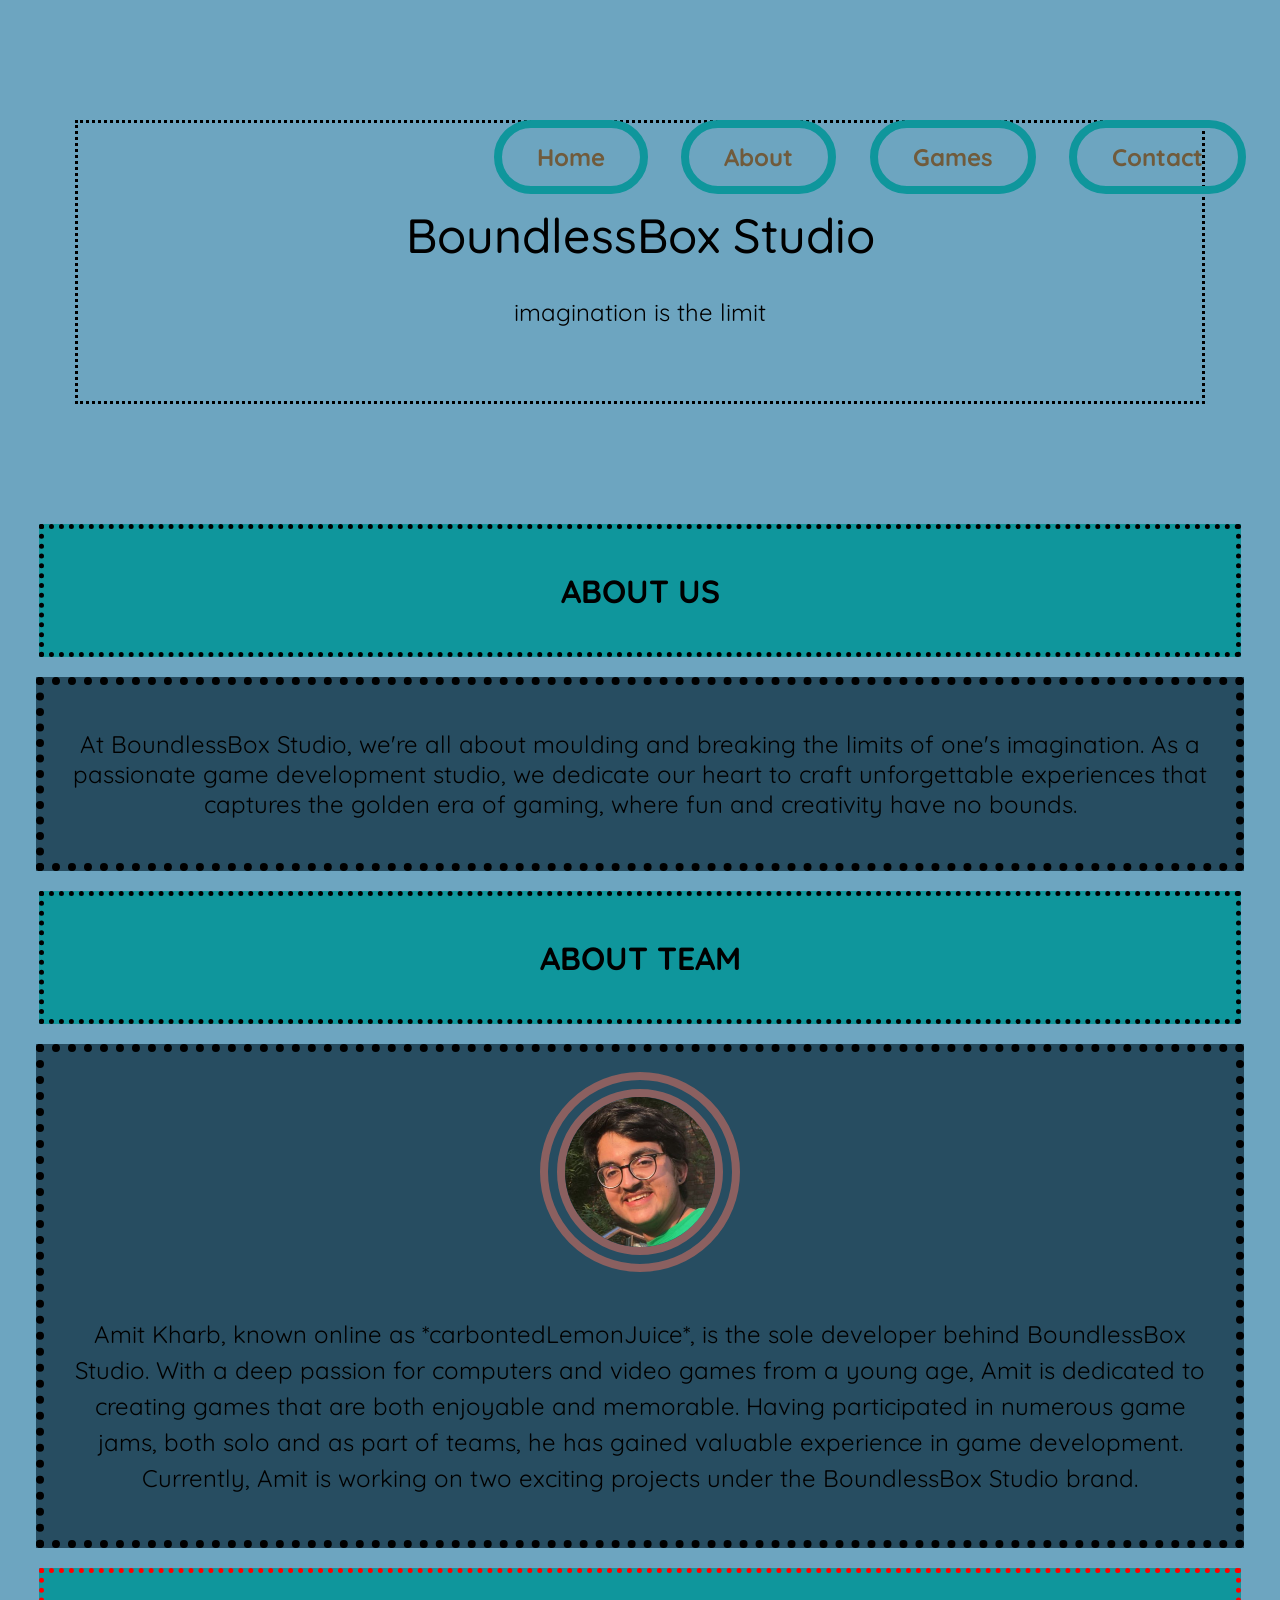
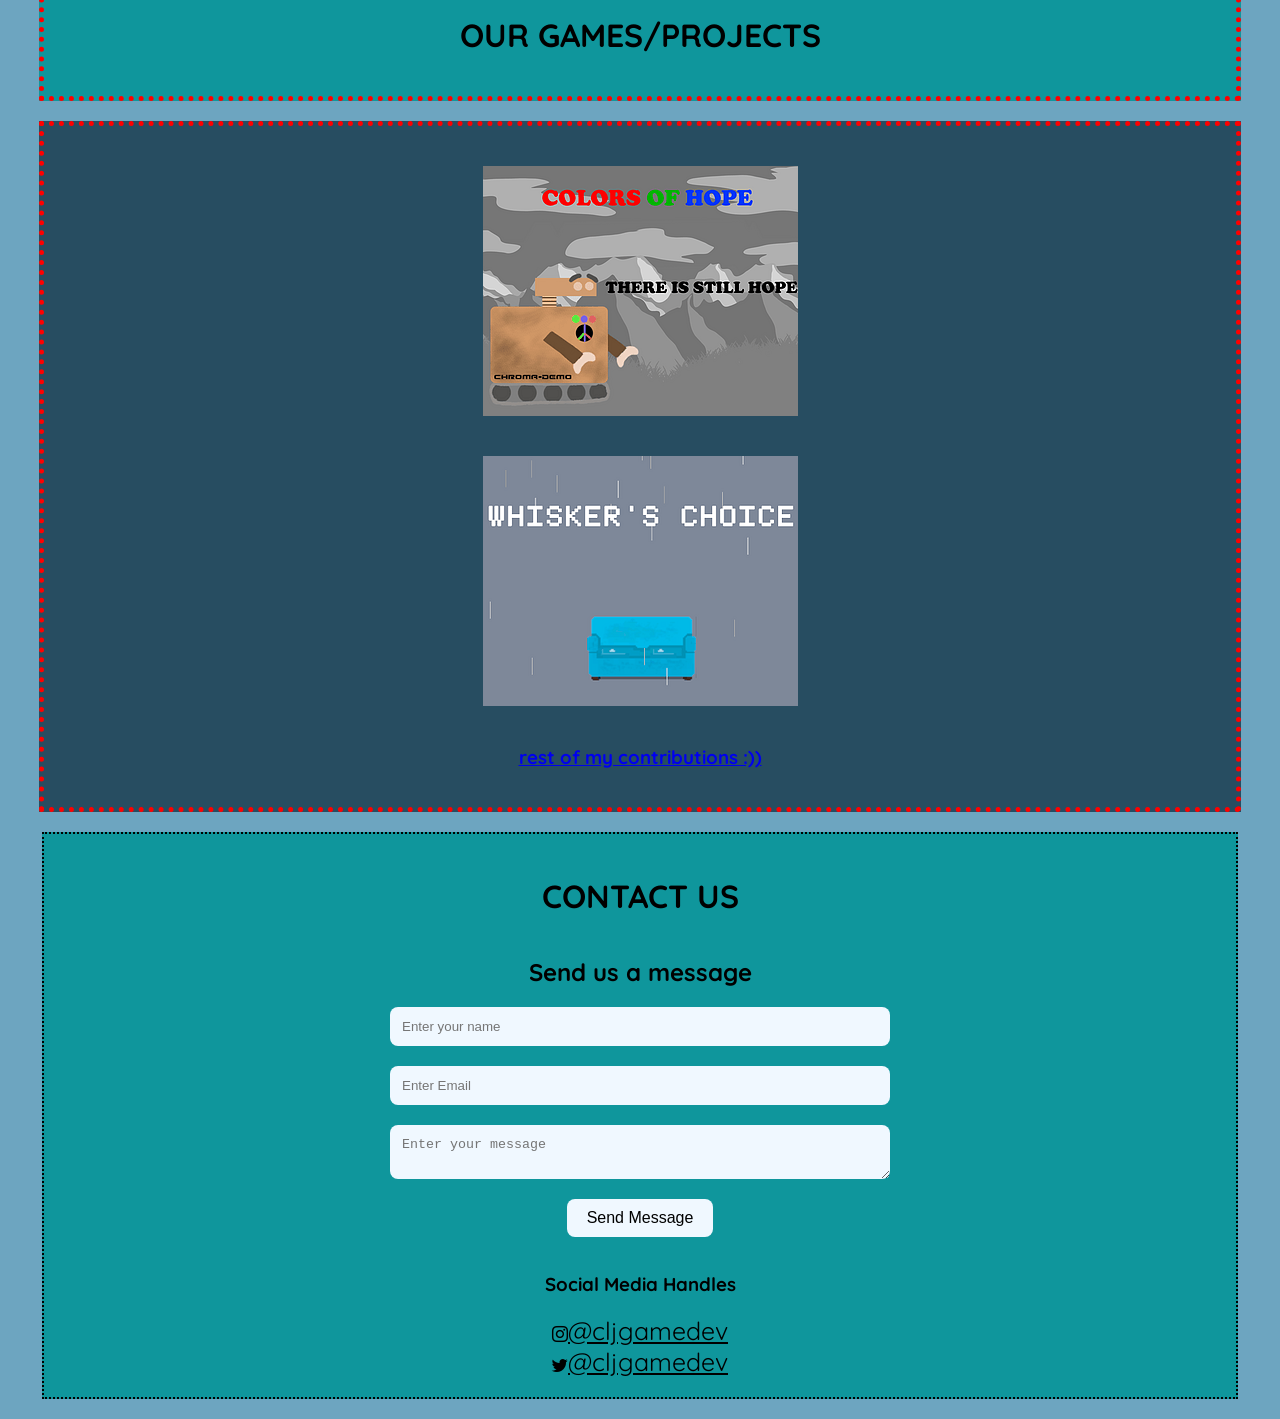
==== tempWeb/index.html @ 84e8f89e "major changes -made responsive" ====
<html>
    <head>
        <meta charset="UTF-8">
        <meta name="viewport" content="width=device-width, initial-scale=1.0">
        <link rel="stylesheet" href="style.css">
        <link rel="preconnect" href="https://fonts.googleapis.com">
        <link rel="preconnect" href="https://fonts.gstatic.com" crossorigin>
        <link href="https://fonts.googleapis.com/css2?family=Quicksand:wght@300..700&display=swap" rel="stylesheet">
        <link rel="stylesheet" href="https://cdn.jsdelivr.net/npm/bootstrap-icons@1.5.0/font/bootstrap-icons.css">
        <title>BoundlessBox Studio</title>
    </head>
    <body>

        <map name="colorsOfHope">
            <area shape="default" href="https://carbonatedlemonjuice.itch.io/colors-of-hope" alt="https://carbonatedlemonjuice.itch.io/">
        </map>
        <map name="wcMap">
            <area shape="default" href="https://carbonatedlemonjuice.itch.io/whiskers-choice" alt="https://carbonatedlemonjuice.itch.io/">
        </map>

        <div class="topnav">
            <a class="ele" class="ele" href="#contactt">Contact</a>
            <a class="ele" href="#games">Games</a>
            <a class="ele" href="#about">About</a>
            <a class="ele" href="#home">Home</a>
        </div>

        <div class="welcome block">
            <h1>BoundlessBox Studio</h1>
            <p>imagination is the limit</p>
        </div>
        
        <div class="about blockL">
            <h1>ABOUT US</h1>
        </div>

        <div id="about" class="aboutUs blockL">
            <p>At BoundlessBox Studio, we're all about moulding and breaking the limits of one's imagination.
                As a passionate game development studio, we dedicate our heart to craft unforgettable 
                experiences that captures the golden era of gaming, where fun and creativity have no bounds. 
            </p>
        </div>

        <div class="aboutTeam blockR">
            <h1>ABOUT TEAM</h1>
        </div>

        <div class="teamInfo blockR">
            <img src="pic2.png" alt="image not supported" class="profilePic">
            <p>Amit Kharb, known online as *carbontedLemonJuice*, 
                is the sole developer behind BoundlessBox Studio. 
                With a deep passion for computers and video games from a young age, 
                Amit is dedicated to creating games that are both enjoyable and memorable. 
                Having participated in numerous game jams, both solo and as part of teams, 
                he has gained valuable experience in game development. 
                Currently, Amit is working on two exciting projects under the BoundlessBox Studio brand. 
            </p>
        </div>

        <div id="games" class="gamesLogo blockL">
            <h1>OUR GAMES/PROJECTS</h1>
        </div>

        <div class="games blockL">
            <a href="https://carbonatedlemonjuice.itch.io/colors-of-hope" target="_blank">
                <div class="colorsofhope">
                    <img src="colorsofHope_cover.png" alt="colorsofhope" class="gamePic">
                    <div class="cohText">
                        <p>first project ever made, game about hope and colors</p>
                    </div>
                </div>
            </a>
            <a href="https://carbonatedlemonjuice.itch.io/whiskers-choice" target="_blank">
                <div class="whiskerschoice">
                    <img src="whiskersChoice_pic.png" alt="whiskerschoice" class="gamePic">
                    <div class="wcText">
                        <p>choice based game made in black cat jam 2024</p>
                    </div>
                </div>
            </a>
            <div class="itch">
                <a href="https://carbonatedlemonjuice.itch.io/" target="_blank"><h3>rest of my contributions :))</h3></a>
            </div>
        </div>
        <div class="containe blockR" id="contactt">
            <div class="conus"><h1>CONTACT US</h1></div>
            <div class="contact-wrapper">
                <div class="contact-form">
                    <h2>Send us a message</h2>
                    <form>
                        <div class="form-group">
                            <input type="text" name="name" placeholder="Enter your name" required>
                        </div>
                        <div class="form-group">
                            <input type="text" name="email" placeholder="Enter Email" required>
                        </div>
                        <div class="form-group">
                            <textarea name="message" placeholder="Enter your message" required></textarea>
                        </div>
                        <button type="submit" id="">Send Message</button>
                    </form>
                </div>
                <div class="contat-info">
                    <h3>Social Media Handles</h3>
                    <i class="bi bi-instagram" ></i><a href="https://www.instagram.com/cljgamedev/" target="_blank" class="links">@cljgamedev</a><br>
                    <i class="bi-twitter" ></i><a href="https://x.com/cljgamedev" target="_blank" class="links">@cljgamedev</a>
                </div>
            </div>
        </div>
    </body>
</html>
---- tempWeb/style.css ----
/* General Styles */
html {
    scroll-behavior: smooth;
}

body {
    background-color: #6da5c0;
    margin: 0;
    padding: 0;
    font-family: "Quicksand", serif;
}

a.ele {
    border: #0F969C;
    border-width: 0.5cap;
    border-style: solid;
}

.topnav a {
    float: right;
    color: #705b3c;
    text-align: center;
    border-radius: 20cap;
    padding: 14px 35px;
    text-decoration: none;
    font-size: 1.5rem;
    font-weight: 900;
    margin-right: 2cap;
    opacity: 1;
    animation: fadeIn 1.8s;
}

.topnav a:hover {
    color: black;
    background-color: #0F969C;
}

.links {
    font-family: "Quicksand", serif;
}

/* Welcome Section */
.welcome {
    font-family: "Quicksand", serif;
    margin: 120px auto;
    text-align: center;
    padding: 50px;
    width: 80%;
    border-style: dotted;
}

.welcome h1 {
    font-size: 3rem;
    font-weight: 500;
}

.welcome p {
    font-size: 1.5rem;
}

/* About Section */
.about, .aboutTeam {
    background-color: #0F969C;
    border: black dotted 0.5cap;
    width: 90%;
    margin: 20px auto;
    padding: 20px;
    text-align: center;
}

.aboutUs, .teamInfo {
    background-color: #274D61;
    border: black dotted 0.5cap;
    width: 90%;
    margin: 20px auto;
    padding: 20px;
    text-align: center;
    font-size: 1.5rem;
}

.teamInfo {
    display: flex;
    flex-direction: column;
    align-items: center;
}

.teamInfo img {
    border: rgb(139, 96, 96) double 1.5cap;
    border-radius: 50%;
    width: 150px;
    height: 150px;
    margin-bottom: 20px;
}

.teamInfo p {
    font-size: 1.5rem;
    line-height: 1.5;
}

/* Games Section */
.gamesLogo {
    background-color: #0F969C;
    border: rgb(255, 0, 0) dotted 0.5cap;
    width: 90%;
    margin: 20px auto;
    padding: 20px;
    text-align: center;
}

.games {
    display: flex;
    flex-direction: column;
    align-items: center;
    background-color: #274D61;
    border: rgb(255, 0, 0) dotted 0.5cap;
    width: 90%;
    margin: 20px auto;
    padding: 20px;
}

.gamePic {
    max-width: 100%;
    height: auto;
}

.colorsofhope, .whiskerschoice {
    position: relative;
    margin: 20px 0;
    text-align: center;
}

.cohText, .wcText {
    position: absolute;
    top: 50%;
    left: 50%;
    transform: translate(-50%, -50%);
    opacity: 0;
    transition: opacity 0.5s ease;
}

.colorsofhope:hover .cohText, .whiskerschoice:hover .wcText {
    opacity: 1;
}

/* Contact Section */
.containe {
    background-color: #0F969C;
    border: 0.25cap dotted black;
    width: 90%;
    margin: 20px auto;
    padding: 20px;
    text-align: center;
}

.contact-wrapper {
    display: flex;
    flex-direction: column;
    align-items: center;
}

.contact-form {
    width: 100%;
    max-width: 500px;
}

.form-group {
    margin-bottom: 20px;
}

input, textarea {
    width: 100%;
    padding: 12px;
    border-radius: 8px;
    border: none;
    background-color: aliceblue;
}

button {
    background-color: aliceblue;
    font-size: 1rem;
    padding: 10px 20px;
    border: none;
    border-radius: 8px;
    cursor: pointer;
}

/* Responsive Media Queries */
@media (max-width: 768px) {
    .topnav a {
        font-size: 1.2rem;
        padding: 10px 20px;
    }

    .welcome h1 {
        font-size: 2rem;
    }

    .welcome p {
        font-size: 1.2rem;
    }

    .teamInfo p .aboutUs p {
        font-size: 1rem;
    }

    .gamesLogo h1 {
        font-size: 1.5rem;
    }

    .contact-form h2 {
        font-size: 1.5rem;
    }
}

@media (max-width: 480px) {
    .topnav a {
        font-size: 1rem;
        padding: 8px 16px;
    }

    .welcome h1 {
        font-size: 1.5rem;
    }

    .welcome p {
        font-size: 1rem;
    }

    /* .teamInfo p {
        font-size: 0.9rem;
    } */

    .gamesLogo h1 {
        font-size: 1.2rem;
    }

    .contact-form h2 {
        font-size: 1.2rem;
    }
}

.links {
    transition: .5 ease;
    font-size: 25px;
    color: black;
}

.links:hover {
    animation: fontIncrease 0.25s;
    font-size: 30px;
    color: aqua;
}

.blockL {
    animation: appearLeft linear;
    animation-timeline: view();
    animation-range: entry 0% cover 40%;
}

.blockR {
    animation: appearRight linear;
    animation-timeline: view();
    animation-range: entry 0% cover 40%;
}

@keyframes fontIncrease {
    from { font-size: 25px; }
    to { font-size: 30px; }
}

@keyframes appearLeft {
    from {
        opacity: 0;
        transform: translateX(-100px);
    }

    to {
        opacity: 1;
        transform: translateX(0);
    }
}

@keyframes appearRight {
    from {
        opacity: 0;
        transform: translateX(100px);
    }

    to {
        opacity: 1;
        transform: translateX(0);
    }
}

@keyframes fadeIn {
    from { opacity: 0; margin-top: 2.5cap;}
    to { opacity: 1; margin-top: 0cap;}
}
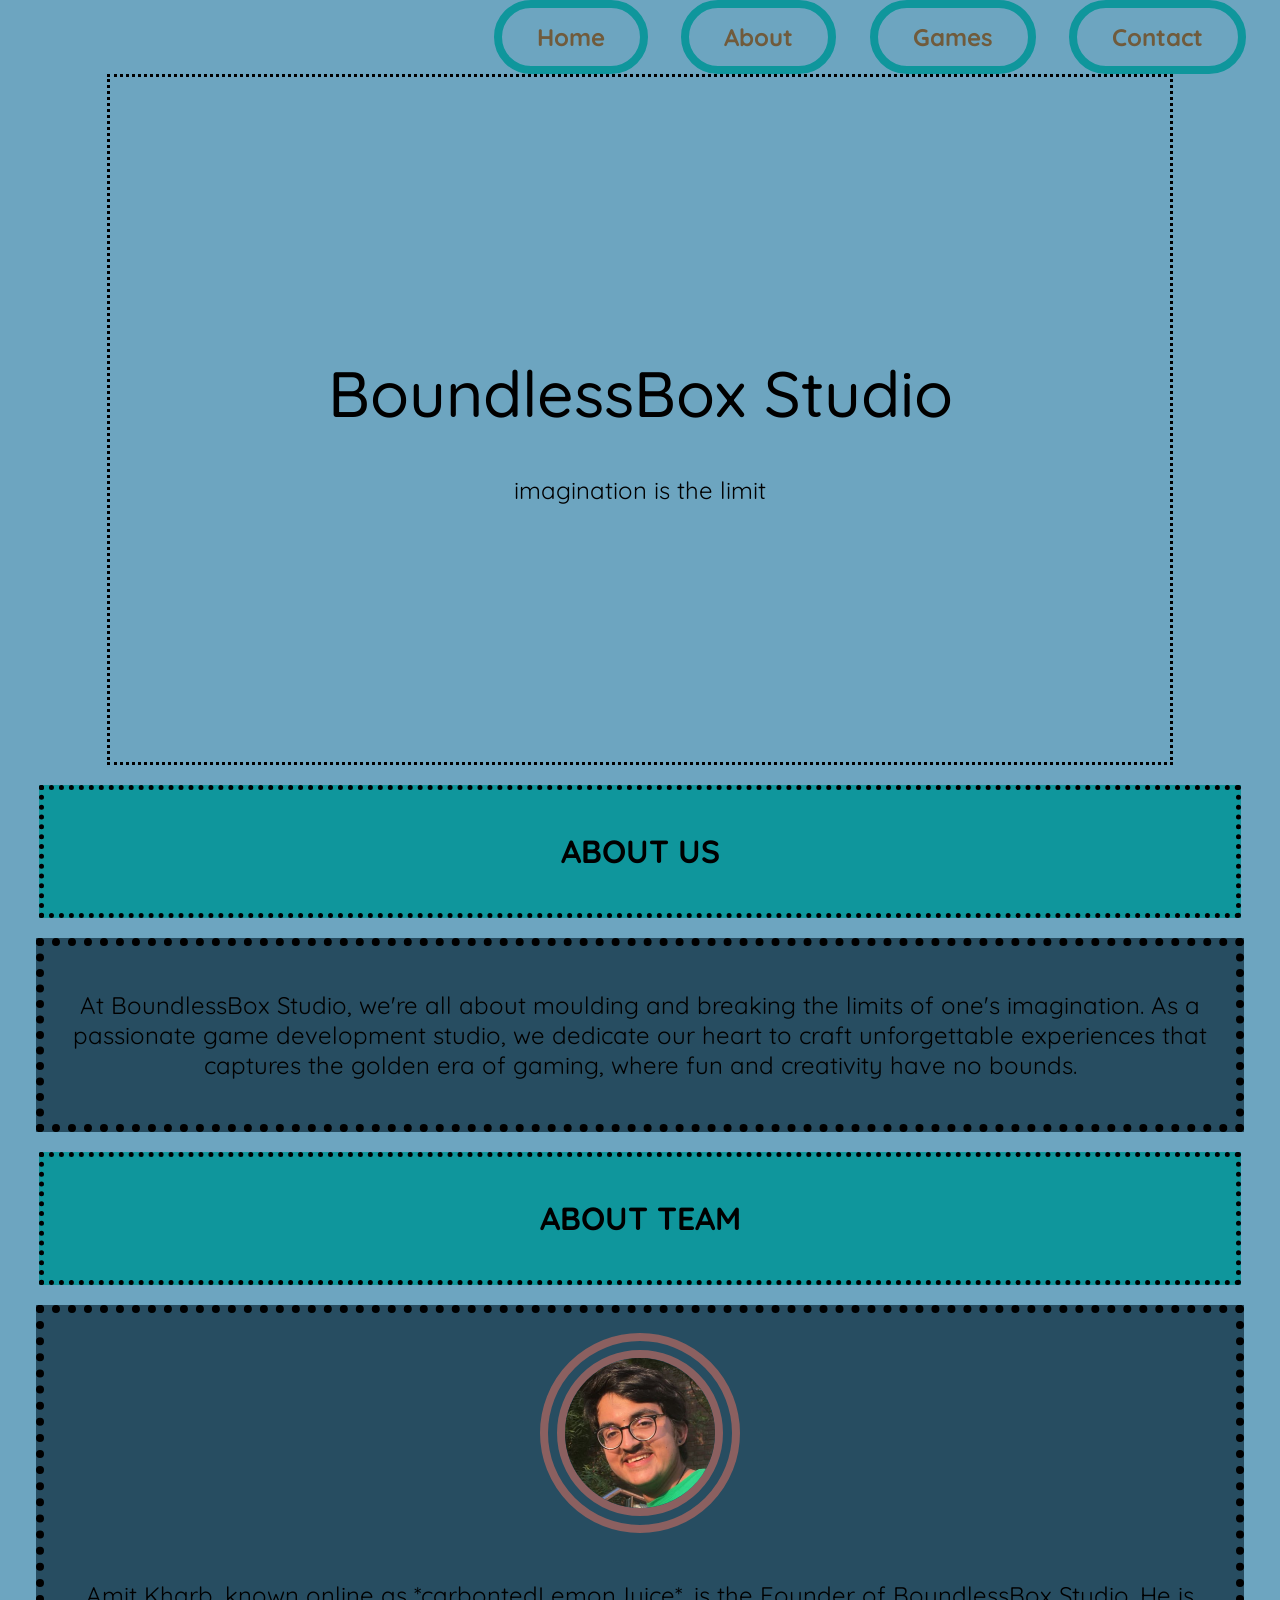
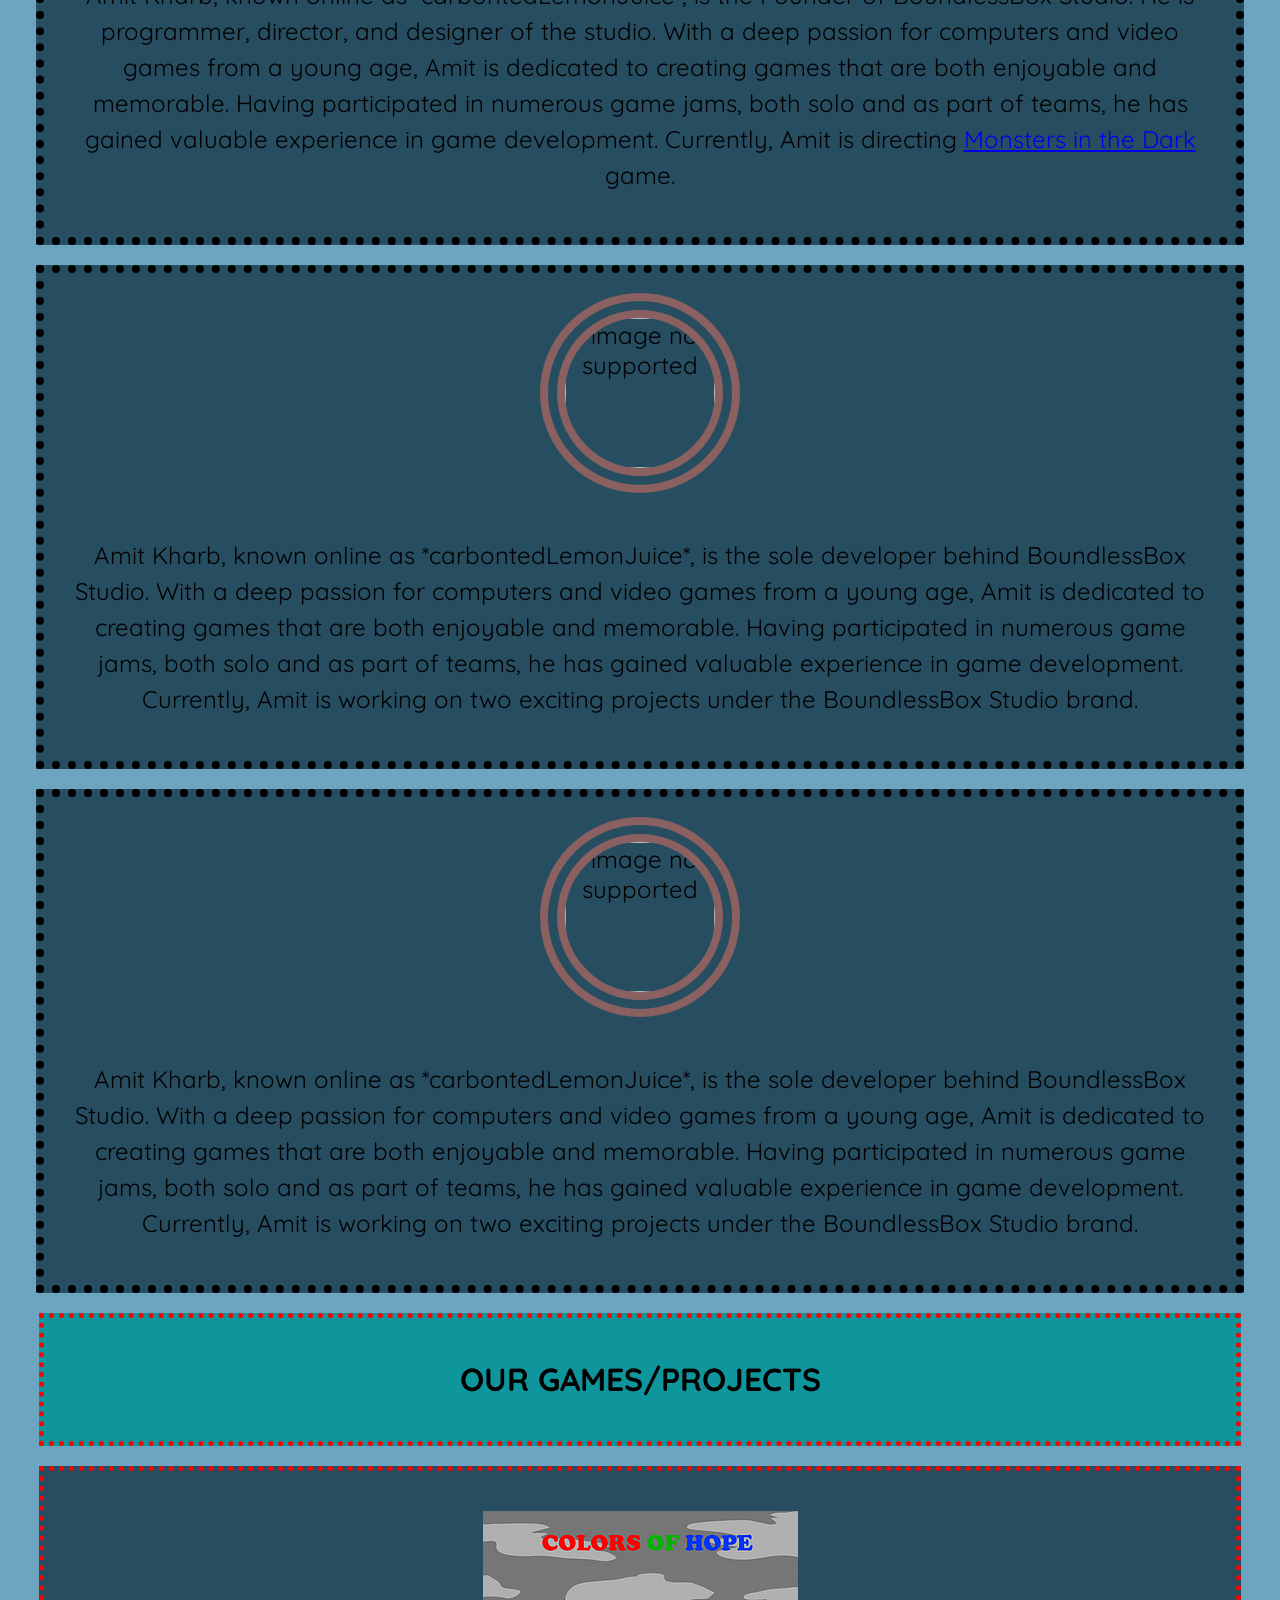
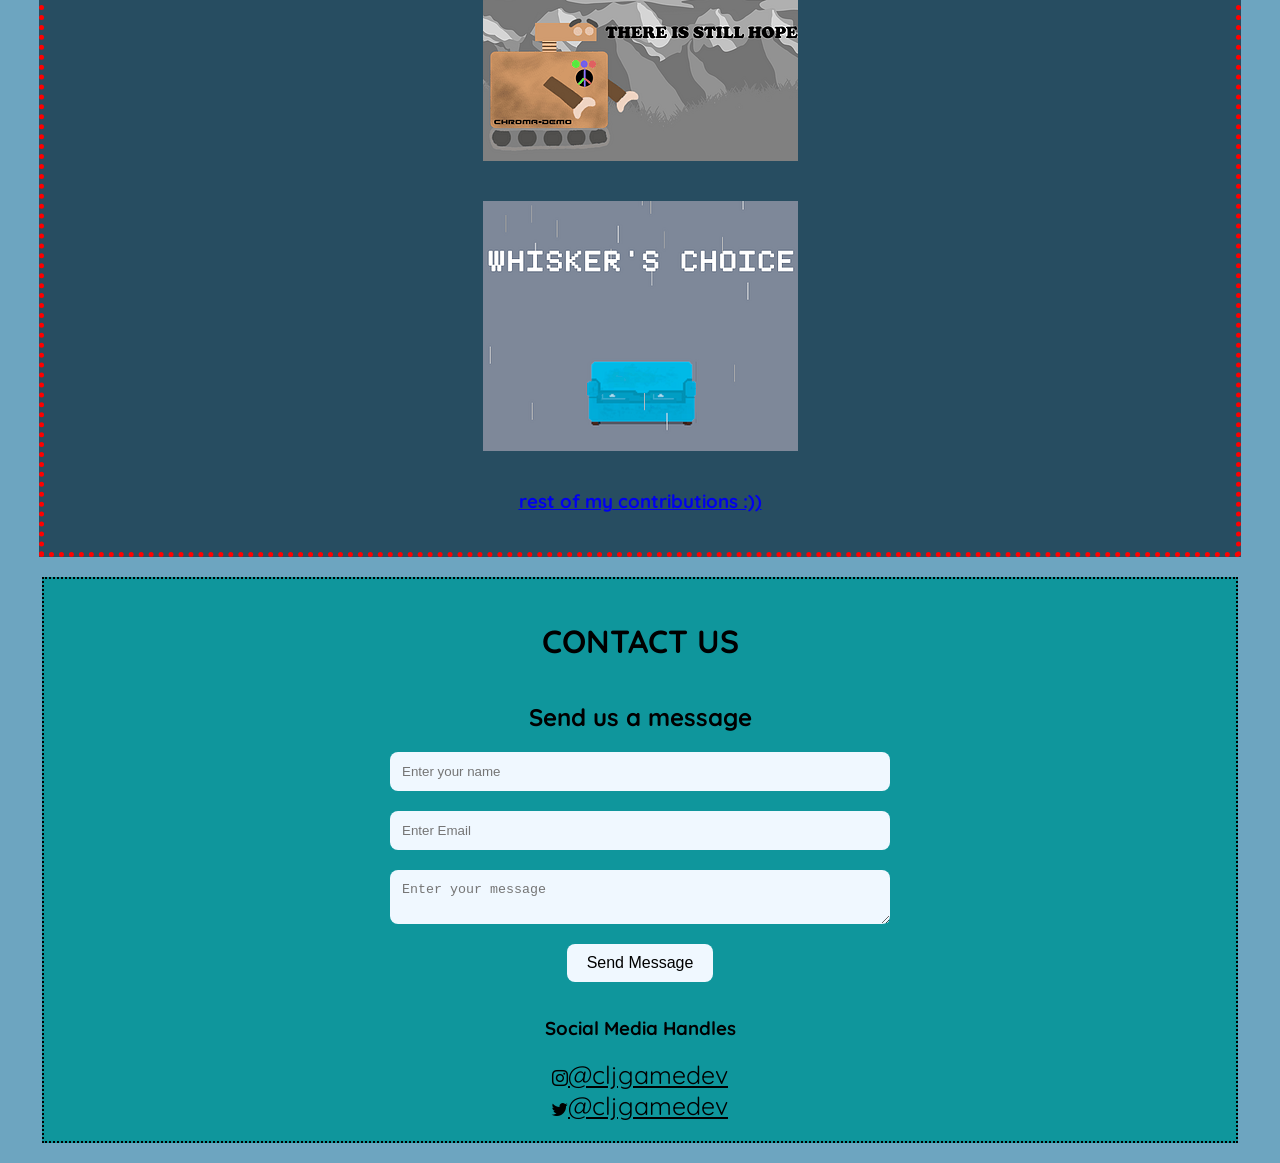
==== commit 6000edc6: "few changes -added monsters the dark page -content page for other members" ====
--- a/tempWeb/index.html
+++ b/tempWeb/index.html
@@ -26,8 +26,8 @@
         </div>
 
         <div class="welcome block">
-            <h1>BoundlessBox Studio</h1>
-            <p>imagination is the limit</p>
+            <h1 class="welcomeText">BoundlessBox Studio</h1>
+            <p class="welcomeText">imagination is the limit</p>
         </div>
         
         <div class="about blockL">
@@ -48,12 +48,34 @@
         <div class="teamInfo blockR">
             <img src="pic2.png" alt="image not supported" class="profilePic">
             <p>Amit Kharb, known online as *carbontedLemonJuice*, 
-                is the sole developer behind BoundlessBox Studio. 
+                is the Founder of BoundlessBox Studio. He is programmer, director, and designer of the studio. 
                 With a deep passion for computers and video games from a young age, 
                 Amit is dedicated to creating games that are both enjoyable and memorable. 
                 Having participated in numerous game jams, both solo and as part of teams, 
                 he has gained valuable experience in game development. 
-                Currently, Amit is working on two exciting projects under the BoundlessBox Studio brand. 
+                Currently, Amit is directing <a href="mitd.html" target="_blank">Monsters in the Dark</a> game.
+            </p>
+        </div>
+        <div class="teamInfo blockL">
+            <img src="assets/images/pic2.png" alt="image not supported" class="profilePic">
+            <p>Amit Kharb, known online as *carbontedLemonJuice*, 
+            is the sole developer behind BoundlessBox Studio. 
+            With a deep passion for computers and video games from a young age, 
+            Amit is dedicated to creating games that are both enjoyable and memorable. 
+            Having participated in numerous game jams, both solo and as part of teams, 
+            he has gained valuable experience in game development. 
+            Currently, Amit is working on two exciting projects under the BoundlessBox Studio brand. 
+            </p>
+        </div>
+        <div class="teamInfo blockR">
+            <img src="assets/images/pic2.png" alt="image not supported" class="profilePic">
+            <p>Amit Kharb, known online as *carbontedLemonJuice*, 
+            is the sole developer behind BoundlessBox Studio. 
+            With a deep passion for computers and video games from a young age, 
+            Amit is dedicated to creating games that are both enjoyable and memorable. 
+            Having participated in numerous game jams, both solo and as part of teams, 
+            he has gained valuable experience in game development. 
+            Currently, Amit is working on two exciting projects under the BoundlessBox Studio brand. 
             </p>
         </div>
 
--- a/tempWeb/style.css
+++ b/tempWeb/style.css
@@ -42,20 +42,27 @@
 /* Welcome Section */
 .welcome {
     font-family: "Quicksand", serif;
-    margin: 120px auto;
-    text-align: center;
+    margin: auto;
+    place-content: center;
     padding: 50px;
-    width: 80%;
+    width: 75%;
+    height: 65%;
     border-style: dotted;
 }
 
 .welcome h1 {
-    font-size: 3rem;
+    font-size: 4rem;
     font-weight: 500;
 }
 
 .welcome p {
+    text-align: center;
     font-size: 1.5rem;
+}
+
+.welcomeText {
+    text-align: center;
+    vertical-align: middle;
 }
 
 /* About Section */
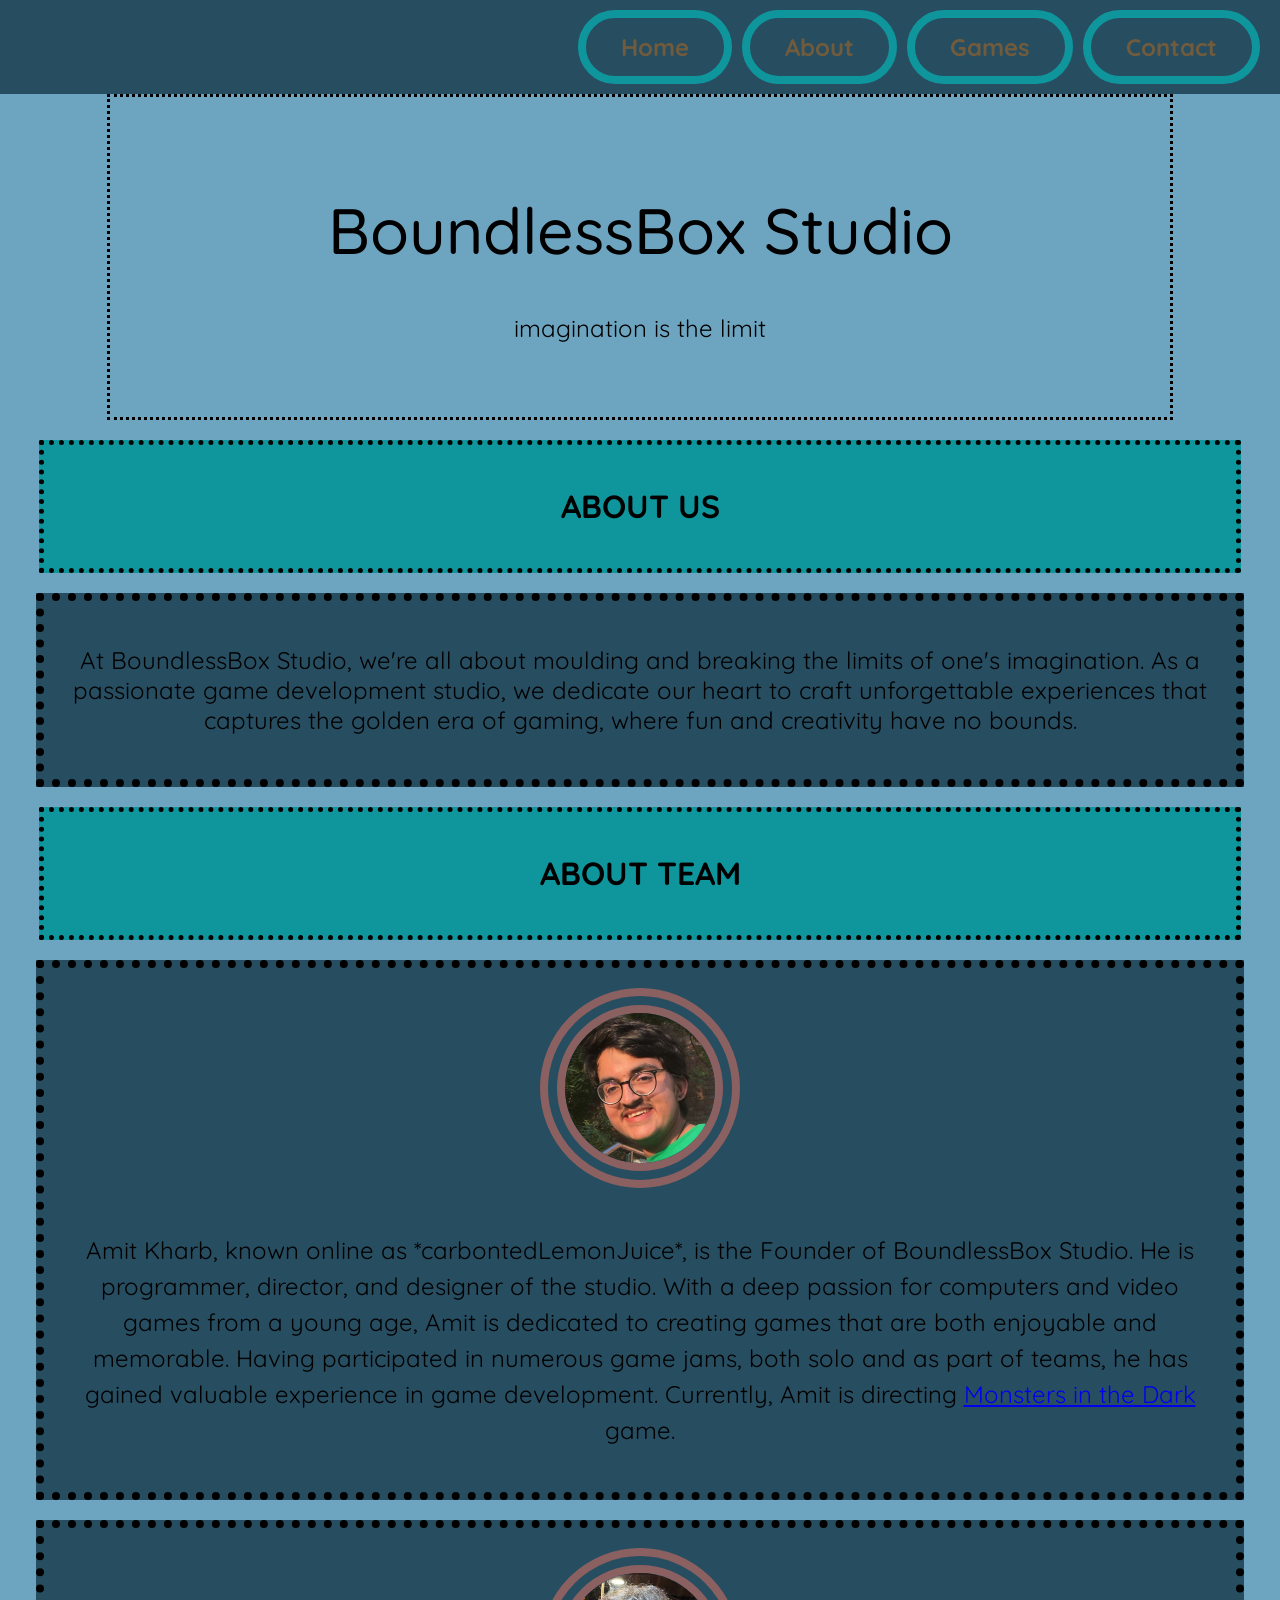
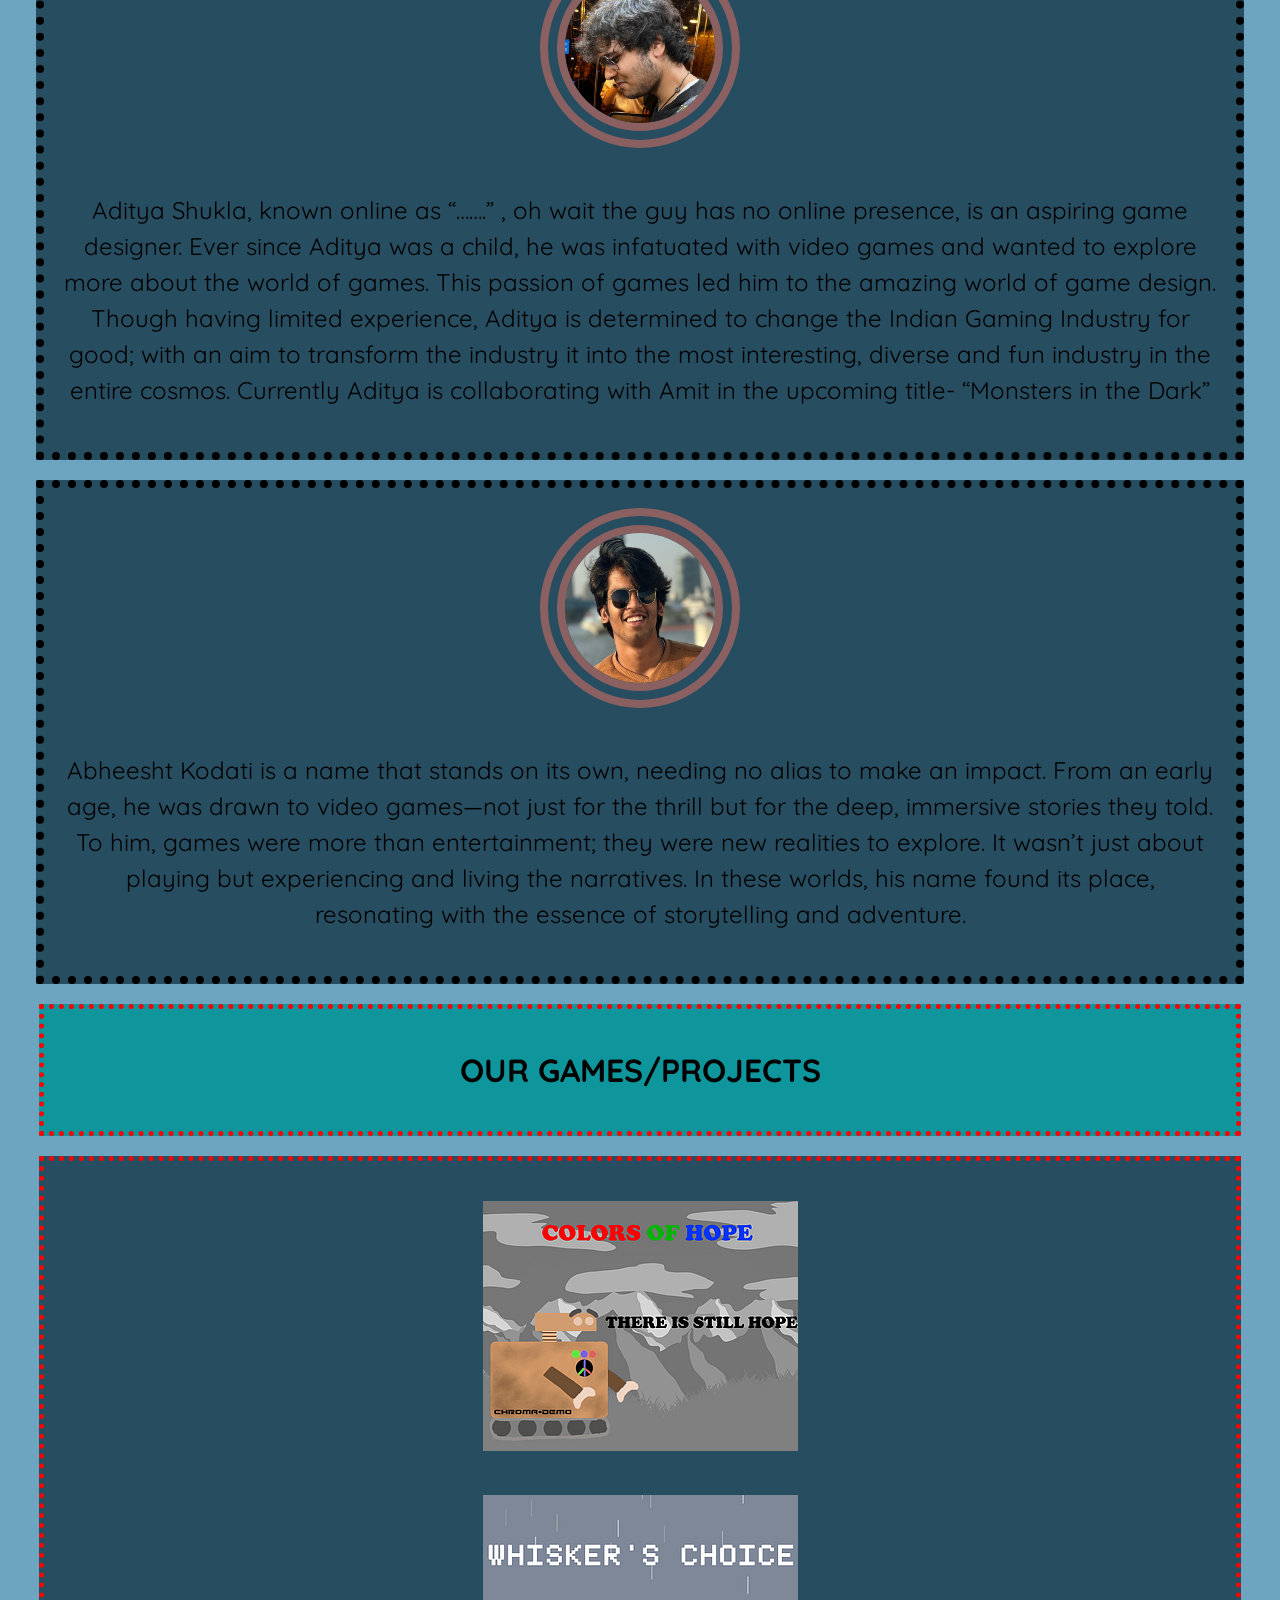
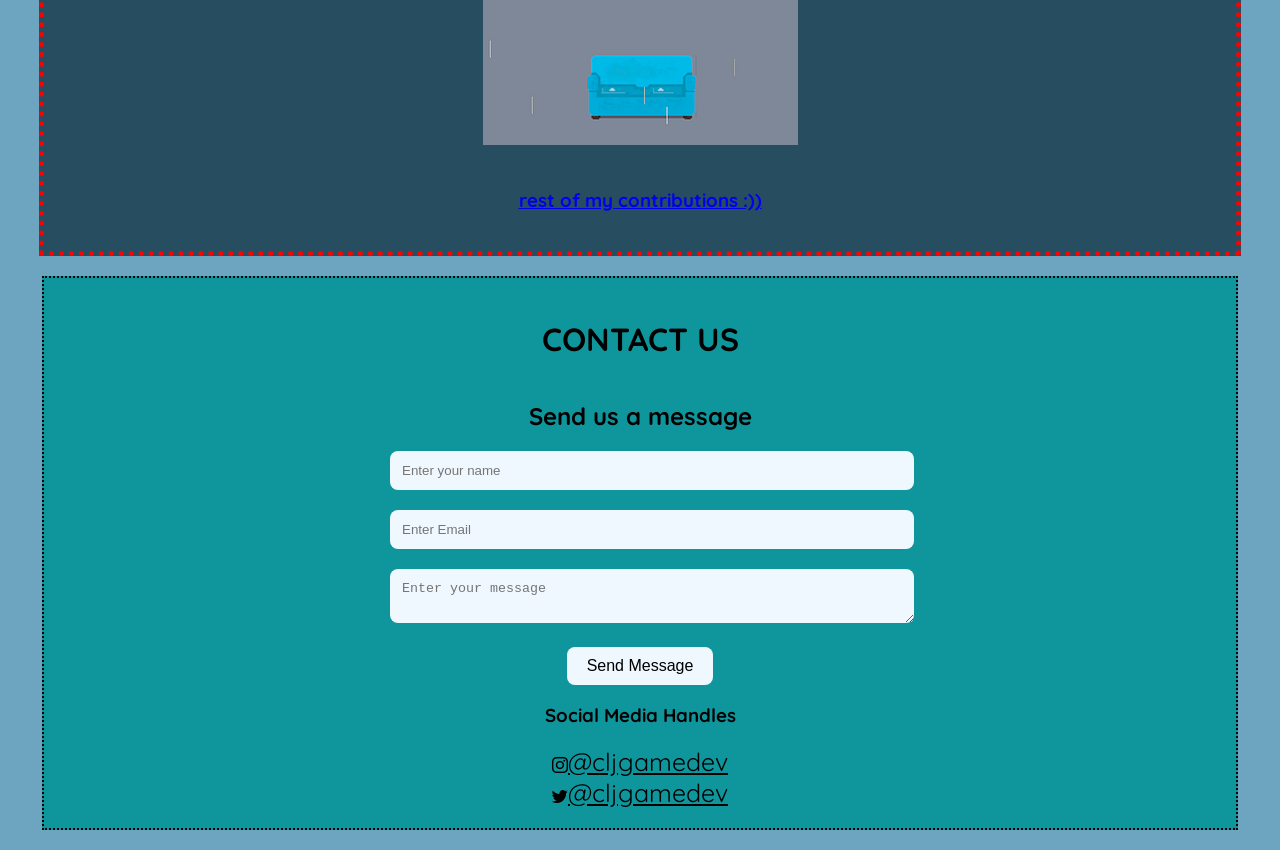
==== commit 3f61a340: "major changes -added team info -added hamburger collapse thingy" ====
--- a/tempWeb/index.html
+++ b/tempWeb/index.html
@@ -1,29 +1,28 @@
-<html>
-    <head>
-        <meta charset="UTF-8">
-        <meta name="viewport" content="width=device-width, initial-scale=1.0">
-        <link rel="stylesheet" href="style.css">
-        <link rel="preconnect" href="https://fonts.googleapis.com">
-        <link rel="preconnect" href="https://fonts.gstatic.com" crossorigin>
-        <link href="https://fonts.googleapis.com/css2?family=Quicksand:wght@300..700&display=swap" rel="stylesheet">
-        <link rel="stylesheet" href="https://cdn.jsdelivr.net/npm/bootstrap-icons@1.5.0/font/bootstrap-icons.css">
-        <title>BoundlessBox Studio</title>
-    </head>
-    <body>
-
-        <map name="colorsOfHope">
-            <area shape="default" href="https://carbonatedlemonjuice.itch.io/colors-of-hope" alt="https://carbonatedlemonjuice.itch.io/">
-        </map>
-        <map name="wcMap">
-            <area shape="default" href="https://carbonatedlemonjuice.itch.io/whiskers-choice" alt="https://carbonatedlemonjuice.itch.io/">
-        </map>
-
-        <div class="topnav">
-            <a class="ele" class="ele" href="#contactt">Contact</a>
+<!DOCTYPE html>
+<html lang="en">
+<head>
+    <meta charset="UTF-8">
+    <meta name="viewport" content="width=device-width, initial-scale=1.0">
+    <link rel="stylesheet" href="style.css">
+    <link rel="preconnect" href="https://fonts.googleapis.com">
+    <link rel="preconnect" href="https://fonts.gstatic.com" crossorigin>
+    <link href="https://fonts.googleapis.com/css2?family=Quicksand:wght@300..700&display=swap" rel="stylesheet">
+    <link rel="stylesheet" href="https://cdn.jsdelivr.net/npm/bootstrap-icons@1.5.0/font/bootstrap-icons.css">
+    <title>BoundlessBox Studio</title>
+</head>
+<body>
+    <!-- Top Navigation -->
+    <div class="topnav">
+        <div class="hamburger" onclick="toggleMenu()">
+            <i class="bi bi-list"></i> <!-- Hamburger icon -->
+        </div>
+        <div class="nav-links" id="navLinks">
+            <a class="ele" href="#home">Home</a>
+            <a class="ele" href="#about">About</a>
             <a class="ele" href="#games">Games</a>
-            <a class="ele" href="#about">About</a>
-            <a class="ele" href="#home">Home</a>
+            <a class="ele" href="#contactt">Contact</a>
         </div>
+    </div>
 
         <div class="welcome block">
             <h1 class="welcomeText">BoundlessBox Studio</h1>
@@ -57,25 +56,23 @@
             </p>
         </div>
         <div class="teamInfo blockL">
-            <img src="assets/images/pic2.png" alt="image not supported" class="profilePic">
-            <p>Amit Kharb, known online as *carbontedLemonJuice*, 
-            is the sole developer behind BoundlessBox Studio. 
-            With a deep passion for computers and video games from a young age, 
-            Amit is dedicated to creating games that are both enjoyable and memorable. 
-            Having participated in numerous game jams, both solo and as part of teams, 
-            he has gained valuable experience in game development. 
-            Currently, Amit is working on two exciting projects under the BoundlessBox Studio brand. 
+            <img src="adityaPic.jpg" alt="image not supported" class="profilePic">
+            <p>Aditya Shukla, known online as “…….” , oh wait the guy has no online presence, 
+                is an aspiring game designer. Ever since Aditya was a child, he was infatuated 
+                with video games and wanted to explore more about the world of games. This passion 
+                of games led him to the amazing world of game design. Though having limited experience, 
+                Aditya is determined to change the Indian Gaming Industry for good; with an aim to transform the 
+                industry it into the most interesting, diverse and fun industry in the entire cosmos. Currently 
+                Aditya is collaborating with Amit  in the upcoming title- “Monsters in the Dark” 
             </p>
         </div>
         <div class="teamInfo blockR">
-            <img src="assets/images/pic2.png" alt="image not supported" class="profilePic">
-            <p>Amit Kharb, known online as *carbontedLemonJuice*, 
-            is the sole developer behind BoundlessBox Studio. 
-            With a deep passion for computers and video games from a young age, 
-            Amit is dedicated to creating games that are both enjoyable and memorable. 
-            Having participated in numerous game jams, both solo and as part of teams, 
-            he has gained valuable experience in game development. 
-            Currently, Amit is working on two exciting projects under the BoundlessBox Studio brand. 
+            <img src="abheeshtPic.jpg" alt="image not supported" class="profilePic">
+            <p>Abheesht Kodati is a name that stands on its own, needing no alias to make an impact. 
+                From an early age, he was drawn to video games—not just for the thrill but for the deep, 
+                immersive stories they told. To him, games were more than entertainment; 
+                they were new realities to explore. It wasn’t just about playing but experiencing and living the narratives. 
+                In these worlds, his name found its place, resonating with the essence of storytelling and adventure. 
             </p>
         </div>
 
@@ -129,5 +126,11 @@
                 </div>
             </div>
         </div>
+        <script>
+            function toggleMenu() {
+                const navLinks = document.getElementById("navLinks");
+                navLinks.classList.toggle("active");
+            }
+        </script>
     </body>
 </html>
--- a/tempWeb/style.css
+++ b/tempWeb/style.css
@@ -16,8 +16,18 @@
     border-style: solid;
 }
 
+/* Top Navigation */
+.topnav {
+    background-color: #274D61;
+    height: 10%;
+    width: auto;
+    display: flex;
+    justify-content: space-between;
+    align-items: center;
+    padding: 10px 20px;
+}
+
 .topnav a {
-    float: right;
     color: #705b3c;
     text-align: center;
     border-radius: 20cap;
@@ -25,9 +35,63 @@
     text-decoration: none;
     font-size: 1.5rem;
     font-weight: 900;
-    margin-right: 2cap;
     opacity: 1;
     animation: fadeIn 1.8s;
+}
+
+.topnav a:hover {
+    color: black;
+    background-color: #0F969C;
+}
+
+/* Hamburger Icon */
+.hamburger {
+    display: none; /* Hidden by default */
+    font-size: 2rem;
+    color: #705b3c;
+    cursor: pointer;
+    margin-left: auto;
+}
+
+/* Navigation Links */
+.nav-links {
+    margin-left: auto;
+    display: flex;
+    gap: 10px;
+}
+
+/* Responsive Styles */
+@media (max-width: 768px) {
+    .hamburger {
+        display: block; /* Show hamburger icon on smaller screens */
+    }
+
+    .nav-links {
+        display: none; /* Hide navigation links by default on smaller screens */
+        flex-direction: column;
+        position: absolute;
+        top: 60px; /* Adjust based on your header height */
+        right: 20px;
+        background-color: #274D61;
+        border-radius: 10px;
+        padding: 10px;
+    }
+
+    .nav-links.active {
+        display: flex; /* Show navigation links when active */
+    }
+
+    .topnav a {
+        padding: 10px 20px;
+        font-size: 1.2rem;
+    }
+}
+
+@media (max-width: 480px) {
+    .topnav a {
+        font-size: 1rem;
+        padding: 8px 16px;
+    }
 }
 
 .topnav a:hover {
@@ -66,6 +130,8 @@
 }
 
 /* About Section */
+
+
 .about, .aboutTeam {
     background-color: #0F969C;
     border: black dotted 0.5cap;
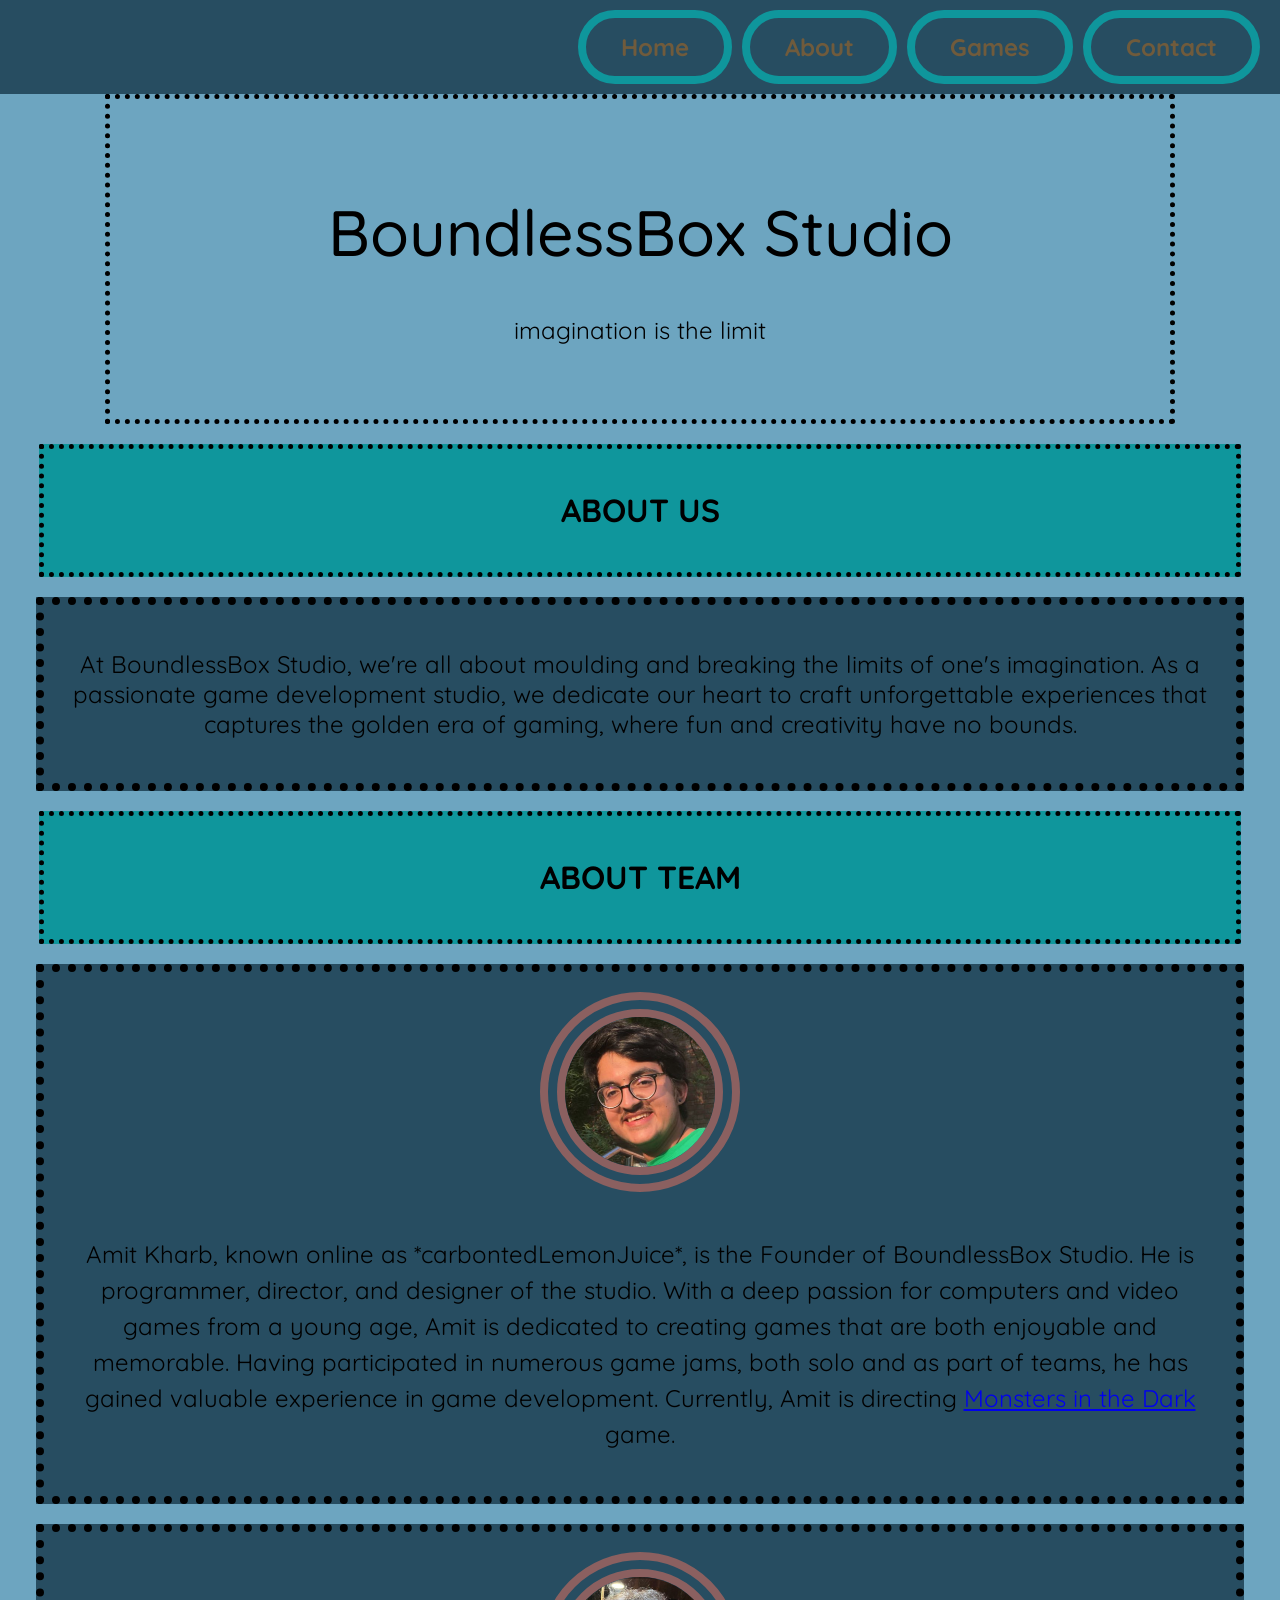
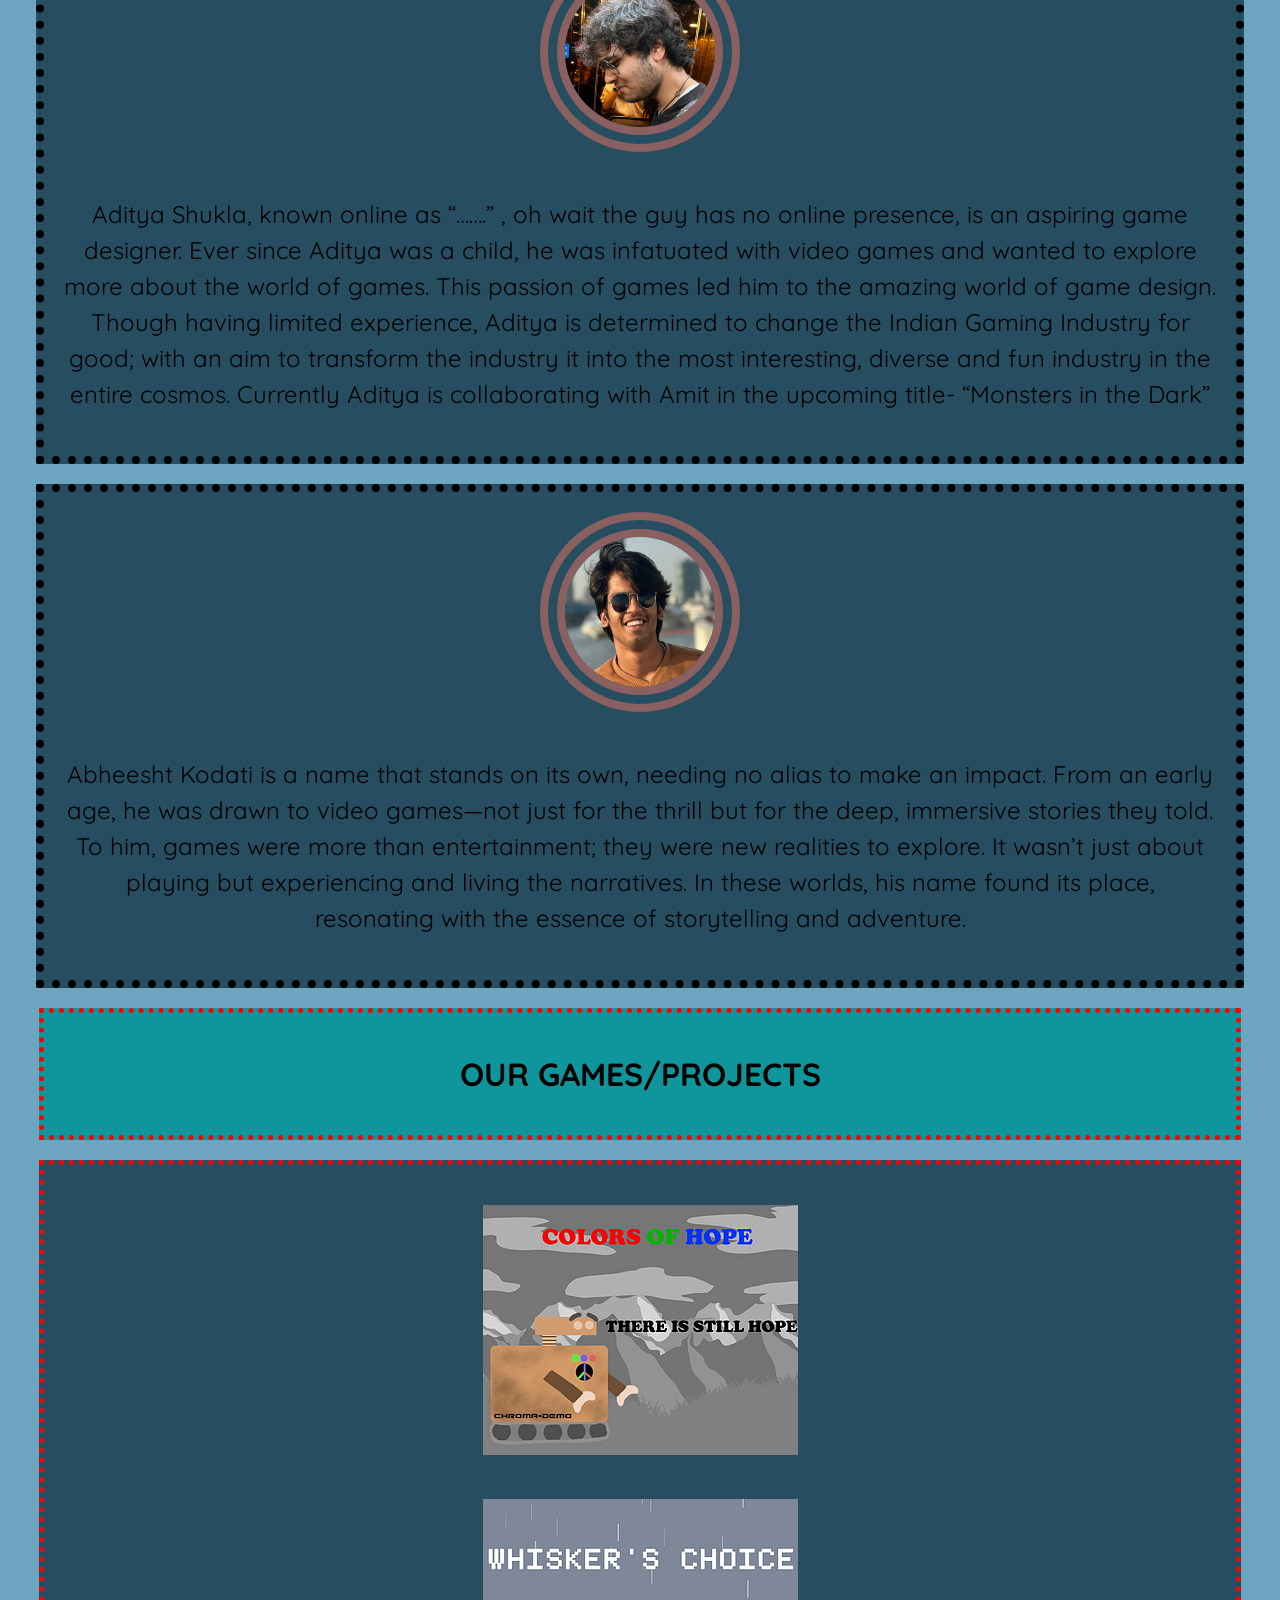
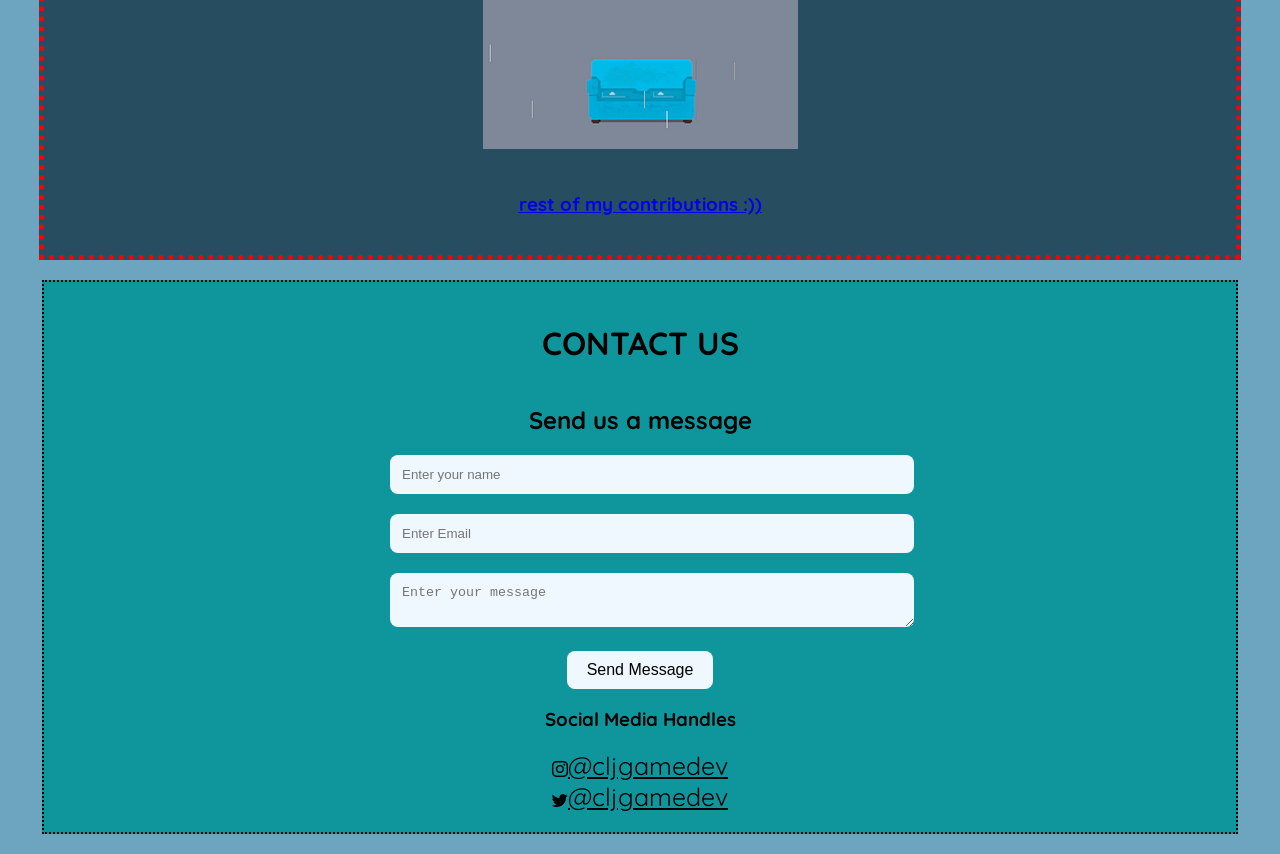
==== commit effd354c: "added changes" ====
--- a/tempWeb/index.html
+++ b/tempWeb/index.html
@@ -45,7 +45,7 @@
         </div>
 
         <div class="teamInfo blockR">
-            <img src="pic2.png" alt="image not supported" class="profilePic">
+            <img src="assets/pic/pic2.png" alt="image not supported" class="profilePic">
             <p>Amit Kharb, known online as *carbontedLemonJuice*, 
                 is the Founder of BoundlessBox Studio. He is programmer, director, and designer of the studio. 
                 With a deep passion for computers and video games from a young age, 
@@ -56,7 +56,7 @@
             </p>
         </div>
         <div class="teamInfo blockL">
-            <img src="adityaPic.jpg" alt="image not supported" class="profilePic">
+            <img src="assets/pic/adityaPic.jpg" alt="image not supported" class="profilePic">
             <p>Aditya Shukla, known online as “…….” , oh wait the guy has no online presence, 
                 is an aspiring game designer. Ever since Aditya was a child, he was infatuated 
                 with video games and wanted to explore more about the world of games. This passion 
@@ -67,7 +67,7 @@
             </p>
         </div>
         <div class="teamInfo blockR">
-            <img src="abheeshtPic.jpg" alt="image not supported" class="profilePic">
+            <img src="assets/pic/abheeshtPic.jpg" alt="image not supported" class="profilePic">
             <p>Abheesht Kodati is a name that stands on its own, needing no alias to make an impact. 
                 From an early age, he was drawn to video games—not just for the thrill but for the deep, 
                 immersive stories they told. To him, games were more than entertainment; 
--- a/tempWeb/style.css
+++ b/tempWeb/style.css
@@ -110,8 +110,8 @@
     place-content: center;
     padding: 50px;
     width: 75%;
-    height: 65%;
-    border-style: dotted;
+    min-height: 85%;
+    border: black dotted 0.5cap;
 }
 
 .welcome h1 {
@@ -283,6 +283,14 @@
     .contact-form h2 {
         font-size: 1.5rem;
     }
+
+    input {
+        width: 85%;
+    }
+
+    textarea {
+        width: 85%;
+    }
 }
 
 @media (max-width: 480px) {
